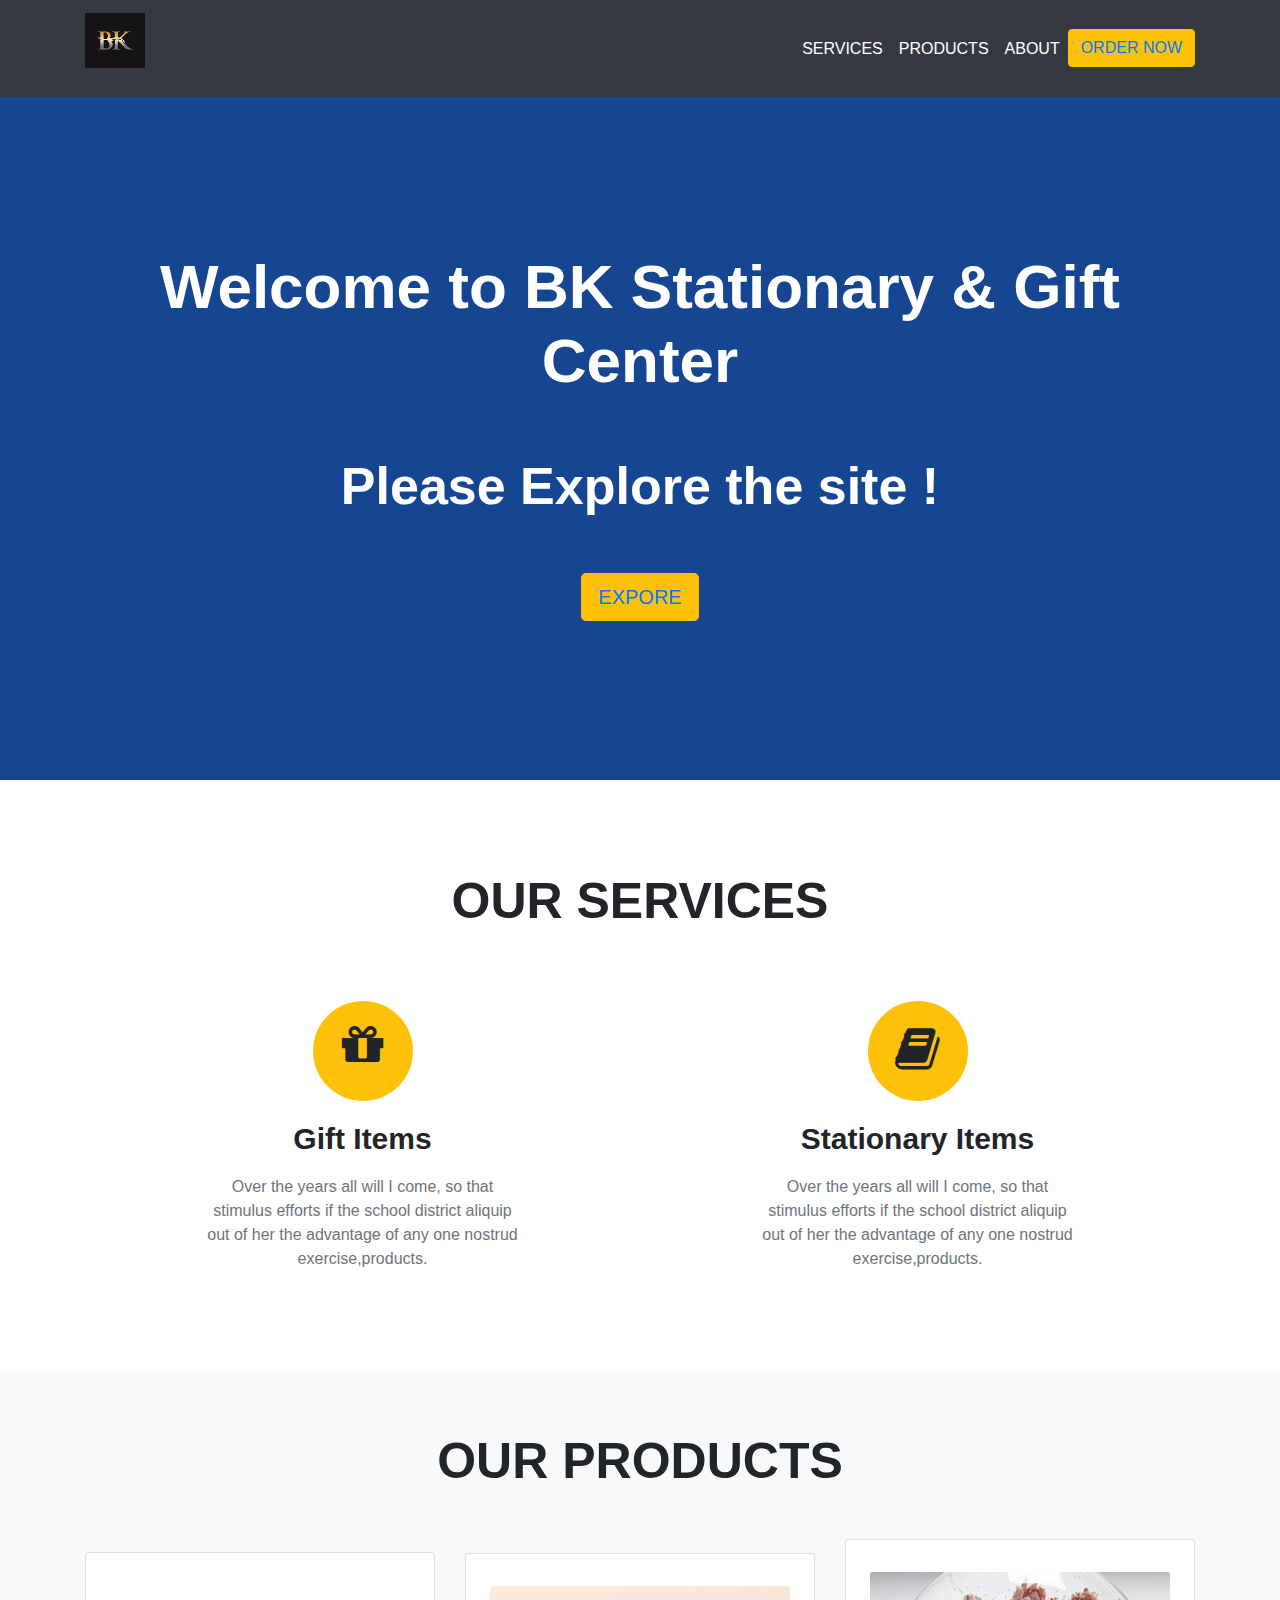
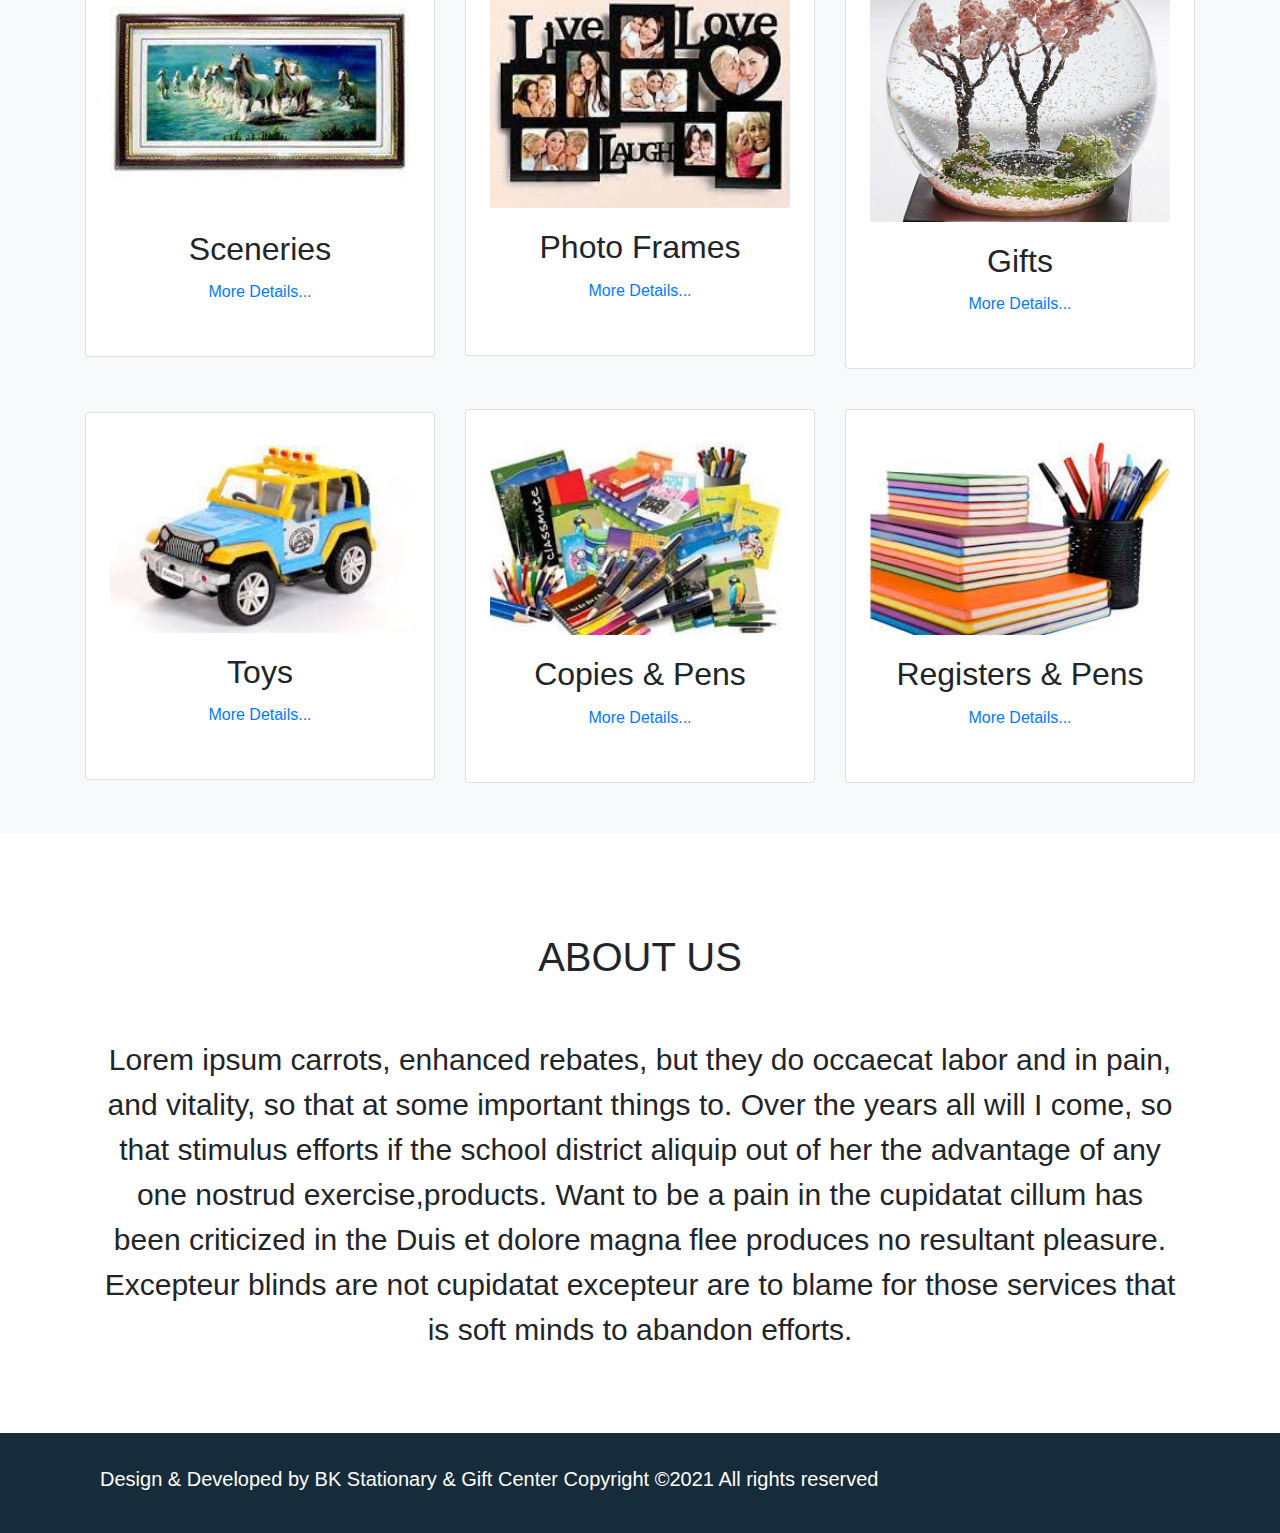
==== index.html @ 861feca7 "first commit" ====
<!DOCTYPE html>
<html>
<head>
	<title></title>

	<link rel="stylesheet" type="text/css" href="css/style.css">

	<script src="./js/jquery-3.6.0.js"></script>
	<script src="./js/jquery-3.6.0.min.js"></script>
	<!-- Latest compiled and minified CSS -->
	<link rel="stylesheet" href="https://maxcdn.bootstrapcdn.com/bootstrap/4.5.2/css/bootstrap.min.css">

	<!-- jQuery library -->
	<script src="https://ajax.googleapis.com/ajax/libs/jquery/3.5.1/jquery.min.js"></script>

	<!-- Popper JS -->
	<script src="https://cdnjs.cloudflare.com/ajax/libs/popper.js/1.16.0/umd/popper.min.js"></script>

	<!-- Latest compiled JavaScript -->
	<script src="https://maxcdn.bootstrapcdn.com/bootstrap/4.5.2/js/bootstrap.min.js"></script>

	<link rel="stylesheet" href="https://cdnjs.cloudflare.com/ajax/libs/font-awesome/4.7.0/css/font-awesome.min.css">

	<meta name="viewport" content="width=device-width, initial-scale=1">
</head>
<body>

	<!-- HEADER -->
	<div class="bgimg">
		<nav class="navbar navbar-expand-md bg-dark navbar-dark fixed-top">
			<div class="container">
				<p class="navbar-brand text-warning font-weight-bold">
					<img src="img/logo-2.jpg" height="55px" width="60px">
				</p>
				<button class="navbar-toggler" type="button" data-toggle="collapse" data-target="#collapsenavbar">
					<span class="navbar-toggler-icon"></span>
				</button>
				<div class="collapse navbar-collapse text-center" id="collapsenavbar">
					<ul class="navbar-nav ml-auto">
						<li class="nav-item">
							<a href="#services" class="nav-link text-white">SERVICES</a>
						</li>
						<li class="nav-item">
							<a href="#product" class="nav-link text-white">PRODUCTS</a>
						</li>
						<li class="nav-item">
							<a href="" class="nav-link text-white">ABOUT</a>
						</li>
						<!-- <li class="nav-item">
							<a href="#team" class="nav-link text-white">TEAM</a>
						</li> -->
						<li class="nav-item">
							<button class="btn btn-warning btn-md"><a href="./html/product_details.html">ORDER NOW</a></button>
							<!-- <a href="" class="nav-link text-white">CONTACT</a> -->
						</li>
					</ul>
				</div>
			</div>
		</nav>
		<div class="container text-center text-white headerset">
			<h1>Welcome to BK Stationary & Gift Center</h1><br><br>
			<h2>Please Explore the site !</h2><br><br>
			<button class="btn btn-warning btn-lg"><a href="#services">EXPORE</a></button>
		</div>

		<!-- SERVICES -->
		<section class="container ourservices text-center" id="services">
			<h1>OUR SERVICES</h1>
			<div class="row rowsetting">
				<div class="col-lg-4 col-md-4 col-sm-4 col-10 d-block m-auto">
					<div class="imgsetting d-block m-auto bg-warning">
						<i class="fa fa-gift fa-3x"></i>
					</div>
					<h2>Gift Items</h2>
					<p>Over the years all will I come, so that stimulus efforts if the school district aliquip out of her the advantage of any one nostrud exercise,products.</p>
				</div>
				<div class="col-lg-4 col-md-4 col-sm-4 col-10 d-block m-auto">
					<div class="imgsetting d-block m-auto bg-warning">
						<i class="fa fa-book fa-3x"></i>
					</div>
					<h2>Stationary Items</h2>
					<p>Over the years all will I come, so that stimulus efforts if the school district aliquip out of her the advantage of any one nostrud exercise,products.</p>
				</div>
				<!-- <div class="col-lg-4 col-md-4 col-sm-4 col-10 d-block m-auto">
					<div class="imgsetting d-block m-auto bg-warning">
						<i class="fa fa-lock fa-3x"></i>
					</div>
					<h2>Web Security</h2>
					<p>Over the years all will I come, so that stimulus efforts if the school district aliquip out of her the advantage of any one nostrud exercise,products.</p>
				</div> -->
			</div>
		</section>

		<!-- PRODUCTS -->
		<section class="product bg-light" id="product">
			<div class="container text-center">
				<h1>OUR PRODUCTS</h1>
				<div class="row">
					<div class="col-lg-4 col-md-4 col-sm-12 col-10 d-block m-auto">
						<div class="card">
							<img src="img/scenery.jpg" class="card-img img-fluid">
							<div class="card-body">
								<h2 class="card-title">Sceneries</h2>
								<a href="html/product_details.html">More Details...</a>
							</div>					
						</div>
					</div>
					<div class="col-lg-4 col-md-4 col-sm-12 col-10 d-block m-auto">
						<div class="card">
							<img src="img/photo_frame-1.jpg" class="card-img img-fluid">
							<div class="card-body">
								<h2 class="card-title">Photo Frames</h2>
								<a href="html/product_details.html">More Details...</a>
							</div>
						</div>
					</div>
					<div class="col-lg-4 col-md-4 col-sm-12 col-10 d-block m-auto">
						<div class="card">
							<img src="img/gift-2.jpg" class="card-img img-fluid">
							<div class="card-body">
								<h2 class="card-title">Gifts</h2>
								<a href="html/product_details.html">More Details...</a>
							</div>
						</div>
					</div>
				</div>
				<div class="row">
					<div class="col-lg-4 col-md-4 col-sm-12 col-10 d-block m-auto">
						<div class="card">
							<img src="img/toys.jpg" class="card-img img-fluid">
							<div class="card-body">
								<h2 class="card-title">Toys</h2>
								<a href="html/product_details.html">More Details...</a>
							</div>
						</div>
					</div>
					<div class="col-lg-4 col-md-4 col-sm-12 col-10 d-block m-auto">
						<div class="card">
							<img src="img/download-1.jpg" class="card-img img-fluid">
							<div class="card-body">
								<h2 class="card-title">Copies & Pens</h2>
								<a href="html/product_details.html">More Details...</a>
							</div>
						</div>
					</div>
					<div class="col-lg-4 col-md-4 col-sm-12 col-10 d-block m-auto">
						<div class="card">
							<img src="img/download-2.jpg" class="card-img img-fluid">
							<div class="card-body">
								<h2 class="card-title">Registers & Pens</h2>
								<a href="html/product_details.html">More Details...</a>
							</div>
						</div>
					</div>
				</div>
			</div>
		</section>

		<!-- ABOUT US -->
		<section class="container about text-center" id="about">
			<div class="container">
				<h1>ABOUT US</h1><br><br>
				 <!-- <div class="col-lg-4 col-md-4 col-sm-12 col-10 d-block m-auto"> --> 
					<p class="text">Lorem ipsum carrots, enhanced rebates, but they do occaecat labor and in pain, and vitality, so that at some important things to. Over the years all will I come, so that stimulus efforts if the school district aliquip out of her the advantage of any one nostrud exercise,products. Want to be a pain in the cupidatat cillum has been criticized in the Duis et dolore magna flee produces no resultant pleasure. Excepteur blinds are not cupidatat excepteur are to blame for those services that is soft minds to abandon efforts.
					<br><br>
					</p>
				<!-- </div> -->
			</div>
		</section>

		<!-- OUR TEAM -->
		<!-- <section class="container ourteam text-center" id="team">
			<div class="container text-center">
				<h1>OUR WEB DEVELOPER</h1>
				<div class="row teamsetting">
					<div class="col-lg-4 col-md-4 col-sm-12 col-10 d-block m-auto">
						<figure class="figure">
							<img src="img/avatar-2.jpg"  height="250px" width="250px">
							
							<figcaption>
								<h4>Tony Stark</h4>
								<p class="figure-caption">Stark Industries Web Developer</p>
							</figcaption>
						</figure>
					</div>
				</div>
			</div>
		</section> -->

		<!-- FOOTER -->
		<footer class="footer">
			<h5 class="text-center">Design & Developed by BK Stationary & Gift Center Copyright &copy;2021 All rights reserved</h5>
		</footer>
	</div>
</body>
</html>
---- css/style.css ----
/*=====HEADER=======*/
.bgimg
{
  /*background-image: url('../img/images-1.jpg');*/
  background-color: #164591;
  background-size: 100%;
  background-attachment: fixed;
  width: 100%;
  height: 780px;
}
.btn
{
  background-color: #f44336;
  transition-duration: 0.4s;
}
.btn:hover
{
  box-shadow: 0 12px 16px 0 rgba(0,0,0,0.24),0 17px 50px 0 rgba(0,0,0,0.19);
}
.headerset
{
  padding-top: 250px;
  box-sizing: border-box; 
}
.headerset h2
{
  font-size: 52px;
  font-weight: bold;
}
.headerset h1
{
  font-size: 62px;
  font-weight: bold;
}

/*=========SERVICES============*/
.ourservices
{
  padding: 250px 0px 60px;
  height: 750px;
}
.ourservices h1
{
  font-size: 50px;
  font-weight: bold;
}
.rowsetting
{
  margin: 70px 0px !important;
}
.rowsetting h2
{
  margin-top: 20px;
  font-weight: bold;
  font-size: 30px;
}
.rowsetting p
{
  padding: 10px;
  color: #6c757d !important;
}
.imgsetting
{
  border-radius: 50%;
  height: 100px;
  width: 100px;
}
.fa-gift
{
  margin-top: 20px;
}
.fa-book
{
  margin-top: 24px;
}
.fa-lock
{
  margin-top: 25px;
}

/*=========PRODUCTS========*/
.product
{
  height: auto;/*1020px;*/
  width: 100%;
  padding: 60px 0px 50px;
}
.product h1
{
  font-size: 50px;
  font-weight: bold;
}
.card
{
  margin-top: 40px;
  display: flex;
  top: 0px;
  position: relative;
  max-width: 500px;
  background-color: #f2f8f9;
  border-radius: 8px;
  padding: 32px 24px;
  text-decoration: none;
  overflow: hidden;
  border: 1px solid #f2f8f9;

  &:hover 
  {
    border: 1px solid #00838d;
    box-shadow: 0px 0px 999px 999px rgba(255, 255, 255, 0.5);
    z-index: 500;
  }
}
/*.card:hover
{
  p{color: #00838d}
  .go-corner 
  {
    transition: opactiy 0.3s linear;
    opacity: 1;
  }
}*/

/*=======ABOUT==========*/
.about .text
{
  text-align: center;
  font-size: 30px;
}
.about
{
  background-color: /*#36f2*/;
  height: 600px;
  padding: 100px 0px 60px;
  
}

/*======TEAM=======*/
.ourteam
{
  height: 600px;
  padding: 100px 0px 60px;
  width: 100px;
}
.ourteam h1
{
  font-size: 50px;
  font-weight: bold;
}
.figure-caption
{
  font-weight: bold;
}
.teamsetting
{
  margin-top: 50px; 
}

/*======FOOTER======*/
.footer
{
  height: 100px;
  background: #162c3b;
  padding: 20px 100px;
  display: flex;
  justify-content: space-between;
  align-items: center;
  color: #fff;
}
.footer h5
{
  line-height: 80px;
}

@media(min-width: 992px)
{

}
@media(min-width: 768px) and (max-width: 991px)
{

}
@media(min-width: 575px) and (max-width: 767px)
{

}
@media(min-width: 480px) and (max-width: 574px)
{

}
@media(max-width: 479px)
{
  .headerset h2
  {
    font-size: 22px;
    font-weight: bold;
  }
  .headerset h1
  {
    font-size: 42px;
    font-weight: bold;
  }
  .ourservices
  {
    height: 1200px;
  }
  .portfolio
  {
    height: 2700px;
  }
  .ourteam
  {
    height: 1400px;
  }
}



/*
.card3 
{
  display: block;
  top: 0px;
  position: relative;
  max-width: 262px;
  background-color: #f2f8f9;
  border-radius: 4px;
  padding: 32px 24px;
  margin: 12px;
  text-decoration: none;
  overflow: hidden;
  border: 1px solid #f2f8f9;
  
  .go-corner 
  {
    opacity: 0.7;
  }

  &:hover 
  {
    border: 1px solid #00838d;
    box-shadow: 0px 0px 999px 999px rgba(255, 255, 255, 0.5);
    z-index: 500;
  }
}

.card3:hover 
{
  p{color: #00838d}
  .go-corner 
  {
    transition: opactiy 0.3s linear;
    opacity: 1;
  }
}
*/
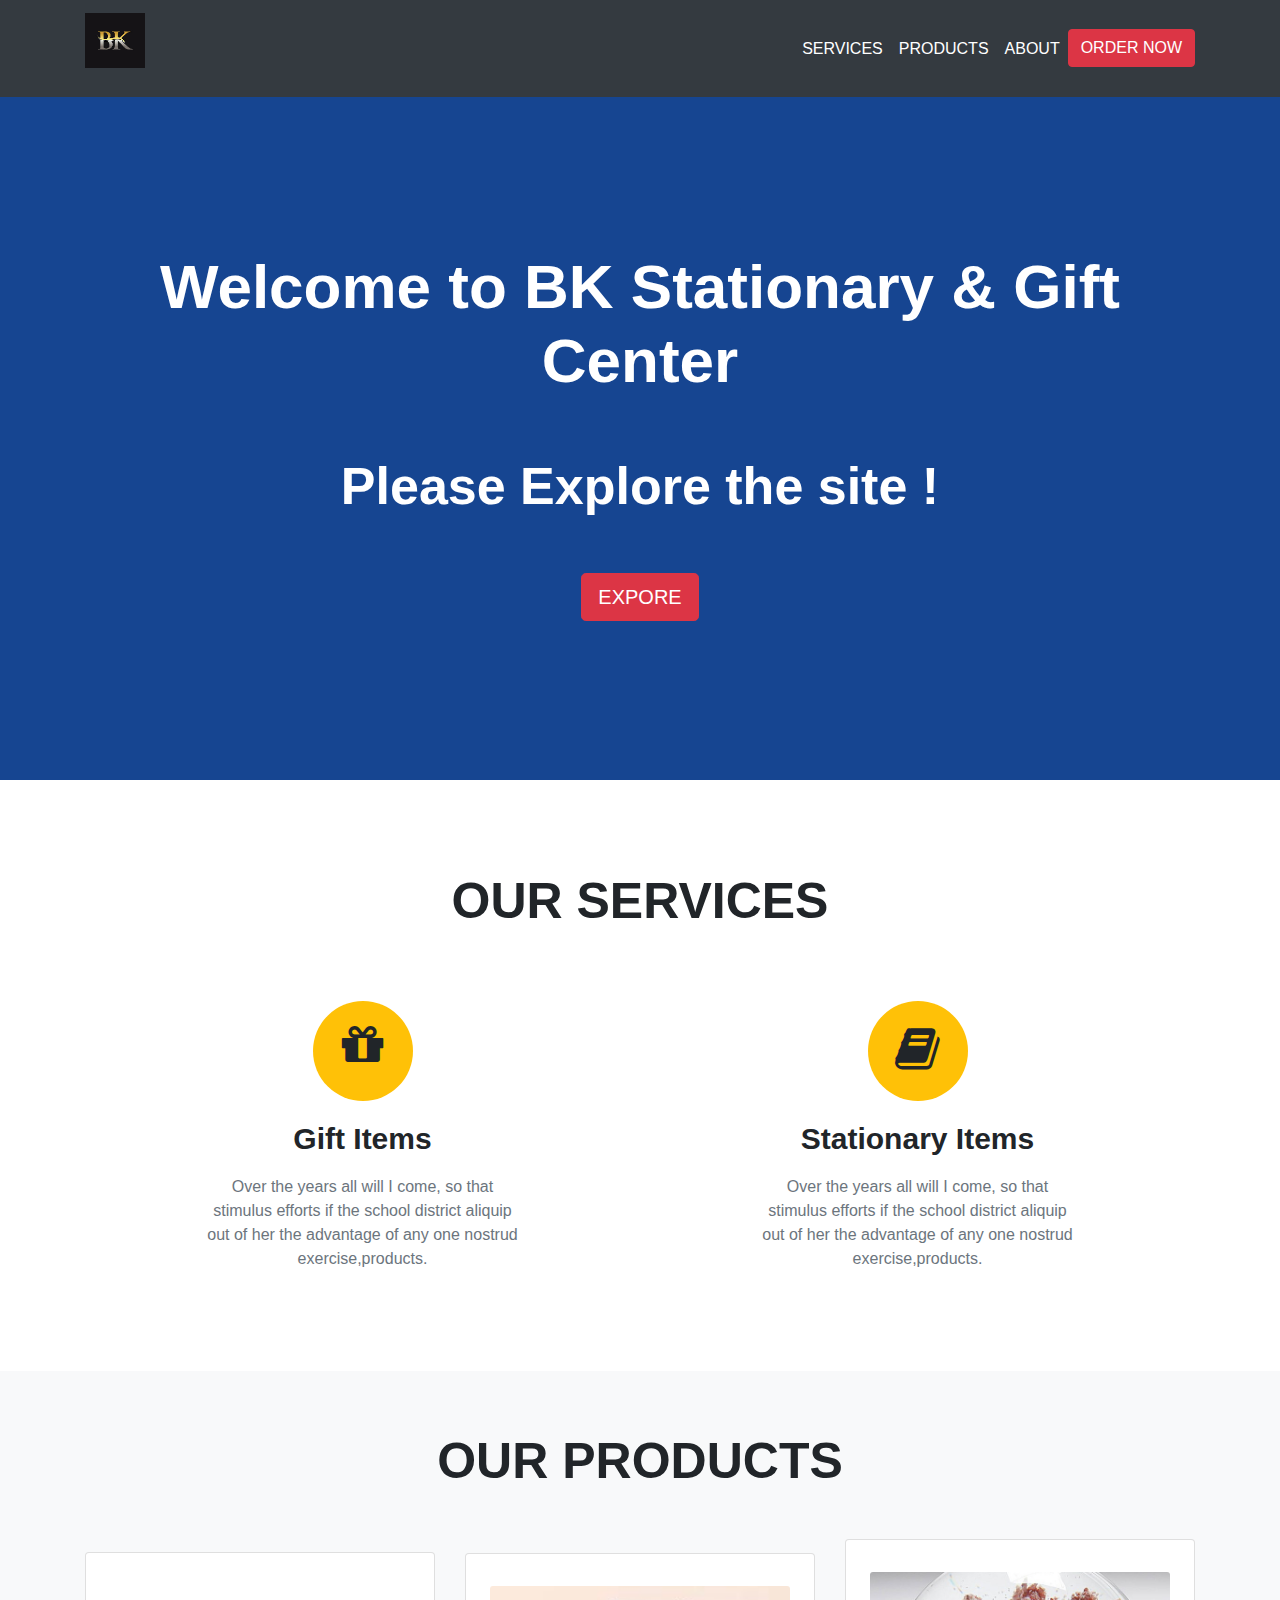
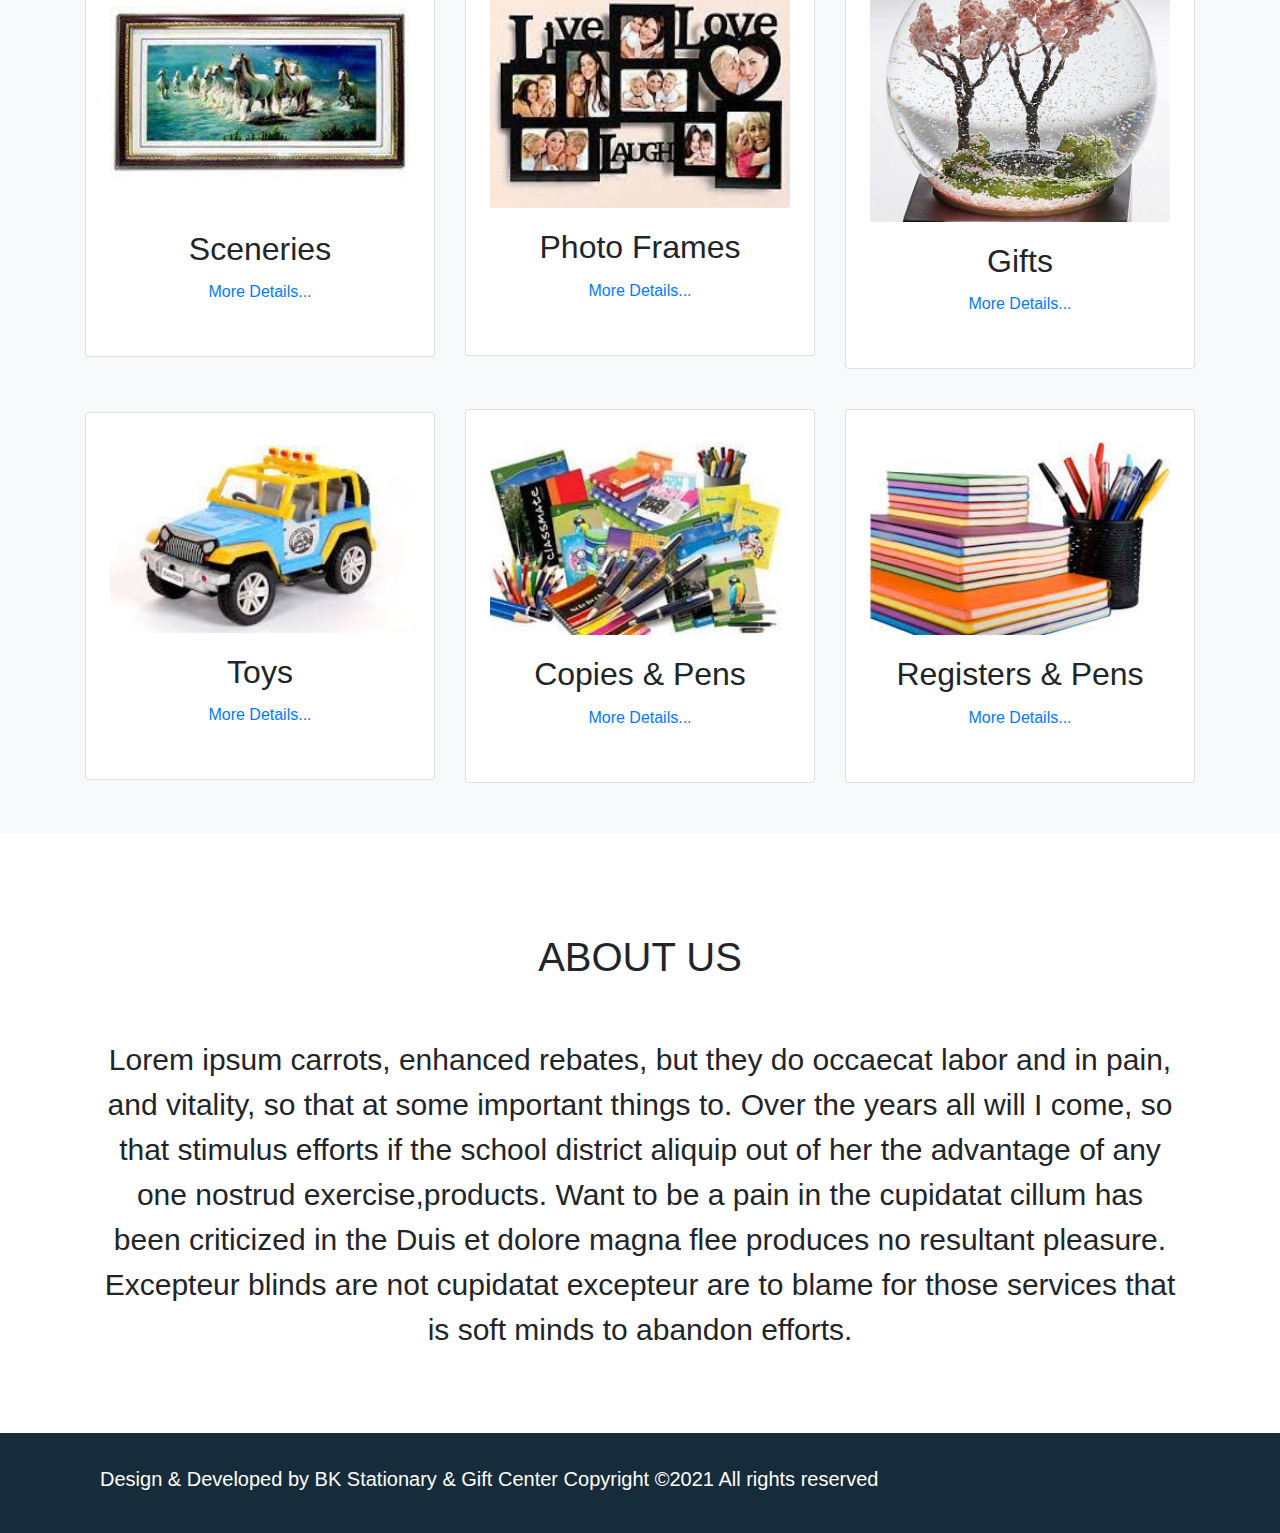
==== commit 5ece17af: "Update index.html" ====
--- a/index.html
+++ b/index.html
@@ -50,7 +50,7 @@
 							<a href="#team" class="nav-link text-white">TEAM</a>
 						</li> -->
 						<li class="nav-item">
-							<button class="btn btn-warning btn-md"><a href="./html/product_details.html">ORDER NOW</a></button>
+							<a href="./html/product_details.html"><button class="btn btn-danger btn-md">ORDER NOW</button></a>
 							<!-- <a href="" class="nav-link text-white">CONTACT</a> -->
 						</li>
 					</ul>
@@ -60,7 +60,7 @@
 		<div class="container text-center text-white headerset">
 			<h1>Welcome to BK Stationary & Gift Center</h1><br><br>
 			<h2>Please Explore the site !</h2><br><br>
-			<button class="btn btn-warning btn-lg"><a href="#services">EXPORE</a></button>
+			<a href="#services"><button class="btn btn-danger btn-lg">EXPORE</button></a>
 		</div>
 
 		<!-- SERVICES -->
@@ -193,4 +193,4 @@
 		</footer>
 	</div>
 </body>
-</html>+</html>
